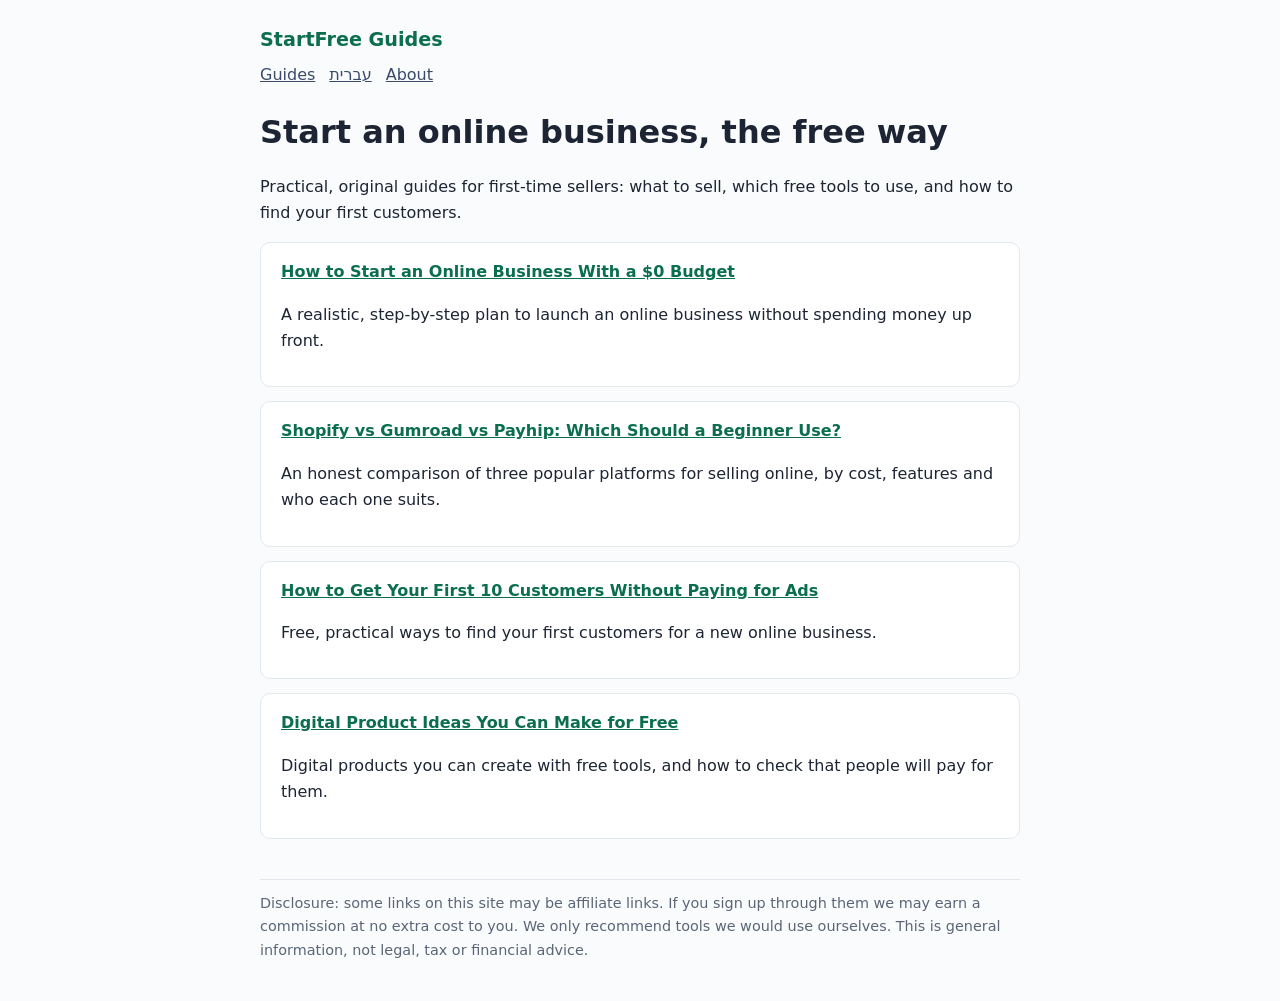
==== index.html @ d720164d "StartFree Guides site" ====
<!doctype html><html lang="en"><head><meta charset="utf-8"><meta name="viewport" content="width=device-width,initial-scale=1"><title>Free guides to starting an online business | StartFree Guides</title><meta name="description" content="Original, practical guides to starting and growing an online business with little or no money."><link rel="stylesheet" href="/style.css"></head><body><header><a href="/">StartFree Guides</a></header><nav><a href="/">Guides</a><a href="/he/">עברית</a><a href="/about.html">About</a></nav><main><h1>Start an online business, the free way</h1><p>Practical, original guides for first-time sellers: what to sell, which free tools to use, and how to find your first customers.</p><div class="card"><a href="/guides/start-online-business-zero-budget.html"><b>How to Start an Online Business With a $0 Budget</b></a><p>A realistic, step-by-step plan to launch an online business without spending money up front.</p></div><div class="card"><a href="/guides/shopify-vs-gumroad-vs-payhip.html"><b>Shopify vs Gumroad vs Payhip: Which Should a Beginner Use?</b></a><p>An honest comparison of three popular platforms for selling online, by cost, features and who each one suits.</p></div><div class="card"><a href="/guides/first-10-customers-free.html"><b>How to Get Your First 10 Customers Without Paying for Ads</b></a><p>Free, practical ways to find your first customers for a new online business.</p></div><div class="card"><a href="/guides/digital-products-that-sell.html"><b>Digital Product Ideas You Can Make for Free</b></a><p>Digital products you can create with free tools, and how to check that people will pay for them.</p></div></main><p class="note">Disclosure: some links on this site may be affiliate links. If you sign up through them we may earn a commission at no extra cost to you. We only recommend tools we would use ourselves. This is general information, not legal, tax or financial advice.</p></body></html>
---- style.css ----
body{font-family:system-ui,-apple-system,Segoe UI,Roboto,Arial,sans-serif;max-width:760px;margin:0 auto;padding:24px;line-height:1.65;color:#1d2433;background:#fafbfc}
header a{font-weight:700;font-size:1.2rem;color:#0b6e4f;text-decoration:none}nav{margin:6px 0 24px}nav a{margin-right:14px;color:#3a4a6b}
h1{line-height:1.25}h2{margin-top:1.8em}a{color:#0b6e4f}.card{background:#fff;border:1px solid #e3e7ee;border-radius:10px;padding:16px 20px;margin:14px 0}
.note{font-size:.9rem;color:#5b6577;border-top:1px solid #e3e7ee;margin-top:40px;padding-top:12px}code{background:#eef1f5;padding:1px 5px;border-radius:4px}
[dir=rtl] nav a{margin-right:0;margin-left:14px}
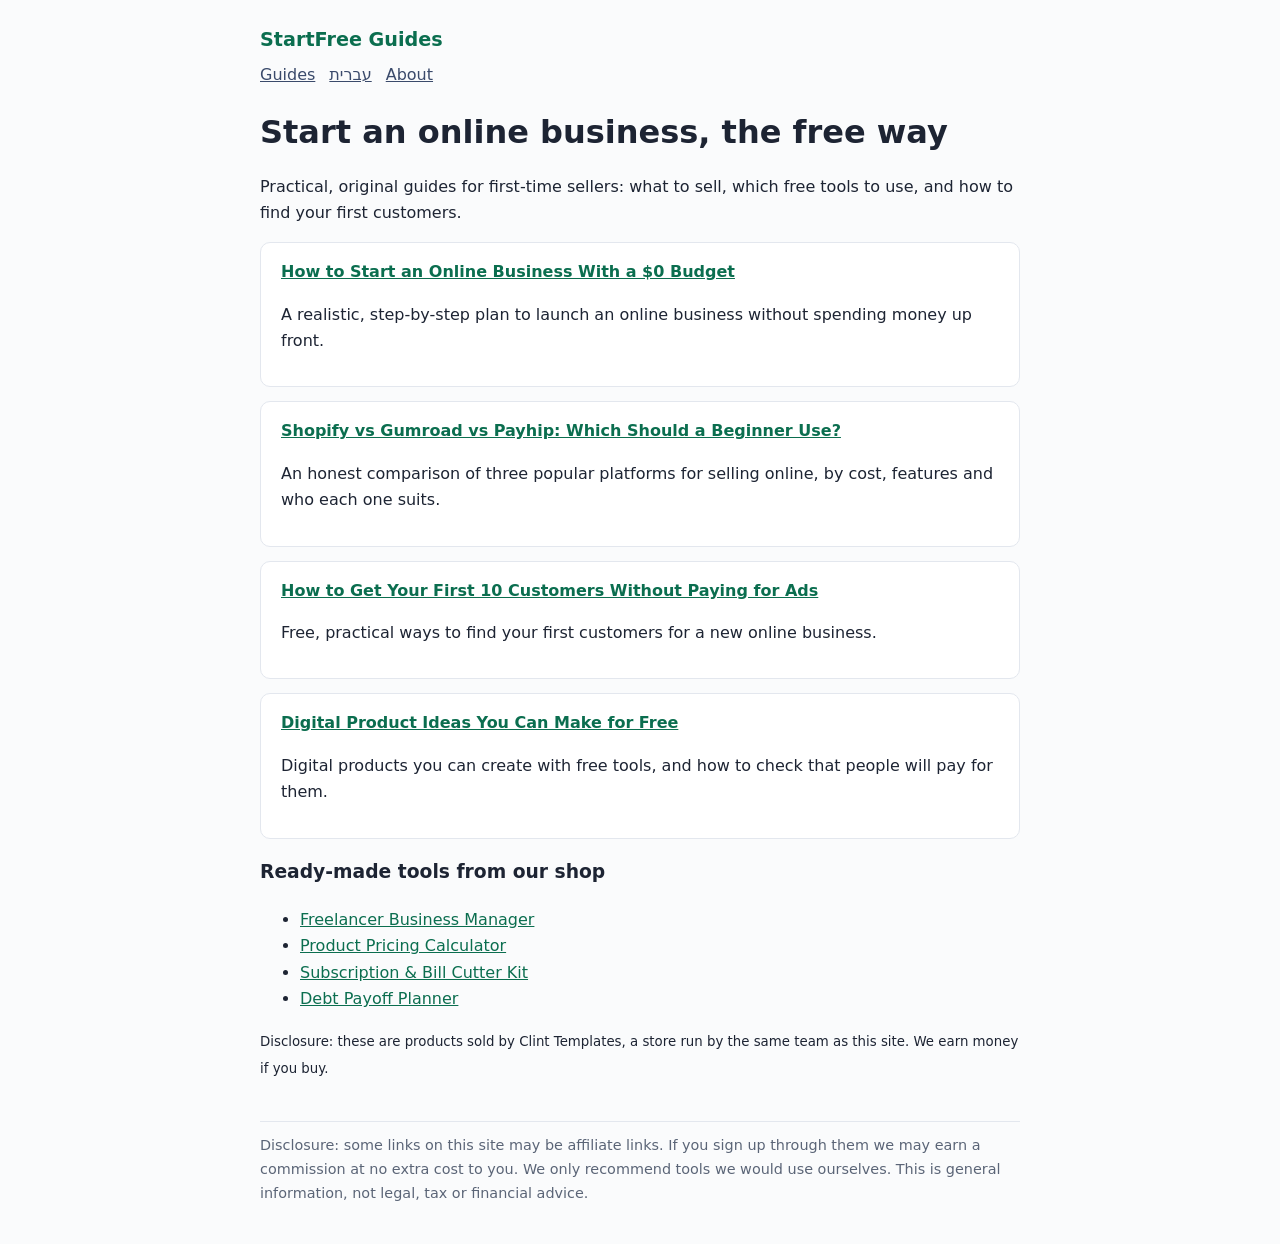
==== commit 8b2d1a5f: "Shop links, sitemap, IndexNow key" ====
--- a/index.html
+++ b/index.html
@@ -1 +1,2 @@
-<!doctype html><html lang="en"><head><meta charset="utf-8"><meta name="viewport" content="width=device-width,initial-scale=1"><title>Free guides to starting an online business | StartFree Guides</title><meta name="description" content="Original, practical guides to starting and growing an online business with little or no money."><link rel="stylesheet" href="/style.css"></head><body><header><a href="/">StartFree Guides</a></header><nav><a href="/">Guides</a><a href="/he/">עברית</a><a href="/about.html">About</a></nav><main><h1>Start an online business, the free way</h1><p>Practical, original guides for first-time sellers: what to sell, which free tools to use, and how to find your first customers.</p><div class="card"><a href="/guides/start-online-business-zero-budget.html"><b>How to Start an Online Business With a $0 Budget</b></a><p>A realistic, step-by-step plan to launch an online business without spending money up front.</p></div><div class="card"><a href="/guides/shopify-vs-gumroad-vs-payhip.html"><b>Shopify vs Gumroad vs Payhip: Which Should a Beginner Use?</b></a><p>An honest comparison of three popular platforms for selling online, by cost, features and who each one suits.</p></div><div class="card"><a href="/guides/first-10-customers-free.html"><b>How to Get Your First 10 Customers Without Paying for Ads</b></a><p>Free, practical ways to find your first customers for a new online business.</p></div><div class="card"><a href="/guides/digital-products-that-sell.html"><b>Digital Product Ideas You Can Make for Free</b></a><p>Digital products you can create with free tools, and how to check that people will pay for them.</p></div></main><p class="note">Disclosure: some links on this site may be affiliate links. If you sign up through them we may earn a commission at no extra cost to you. We only recommend tools we would use ourselves. This is general information, not legal, tax or financial advice.</p></body></html>+<!doctype html><html lang="en"><head><meta charset="utf-8"><meta name="viewport" content="width=device-width,initial-scale=1"><title>Free guides to starting an online business | StartFree Guides</title><meta name="description" content="Original, practical guides to starting and growing an online business with little or no money."><link rel="stylesheet" href="./style.css"></head><body><header><a href="./index.html">StartFree Guides</a></header><nav><a href="./index.html">Guides</a><a href="./he/index.html">עברית</a><a href="./about.html">About</a></nav><main><h1>Start an online business, the free way</h1><p>Practical, original guides for first-time sellers: what to sell, which free tools to use, and how to find your first customers.</p><div class="card"><a href="./guides/start-online-business-zero-budget.html"><b>How to Start an Online Business With a $0 Budget</b></a><p>A realistic, step-by-step plan to launch an online business without spending money up front.</p></div><div class="card"><a href="./guides/shopify-vs-gumroad-vs-payhip.html"><b>Shopify vs Gumroad vs Payhip: Which Should a Beginner Use?</b></a><p>An honest comparison of three popular platforms for selling online, by cost, features and who each one suits.</p></div><div class="card"><a href="./guides/first-10-customers-free.html"><b>How to Get Your First 10 Customers Without Paying for Ads</b></a><p>Free, practical ways to find your first customers for a new online business.</p></div><div class="card"><a href="./guides/digital-products-that-sell.html"><b>Digital Product Ideas You Can Make for Free</b></a><p>Digital products you can create with free tools, and how to check that people will pay for them.</p></div><aside class="shop"><h3>Ready-made tools from our shop</h3><ul><li><a href="https://payhip.com/b/fDi1v" rel="sponsored">Freelancer Business Manager</a></li><li><a href="https://payhip.com/b/T2Mtr" rel="sponsored">Product Pricing Calculator</a></li><li><a href="https://payhip.com/b/roe0u" rel="sponsored">Subscription & Bill Cutter Kit</a></li><li><a href="https://payhip.com/b/HU358" rel="sponsored">Debt Payoff Planner</a></li></ul><p><small>Disclosure: these are products sold by Clint Templates, a store run by the same team as this site. We earn money if you buy.</small></p></aside>
+</main><p class="note">Disclosure: some links on this site may be affiliate links. If you sign up through them we may earn a commission at no extra cost to you. We only recommend tools we would use ourselves. This is general information, not legal, tax or financial advice.</p></body></html>
